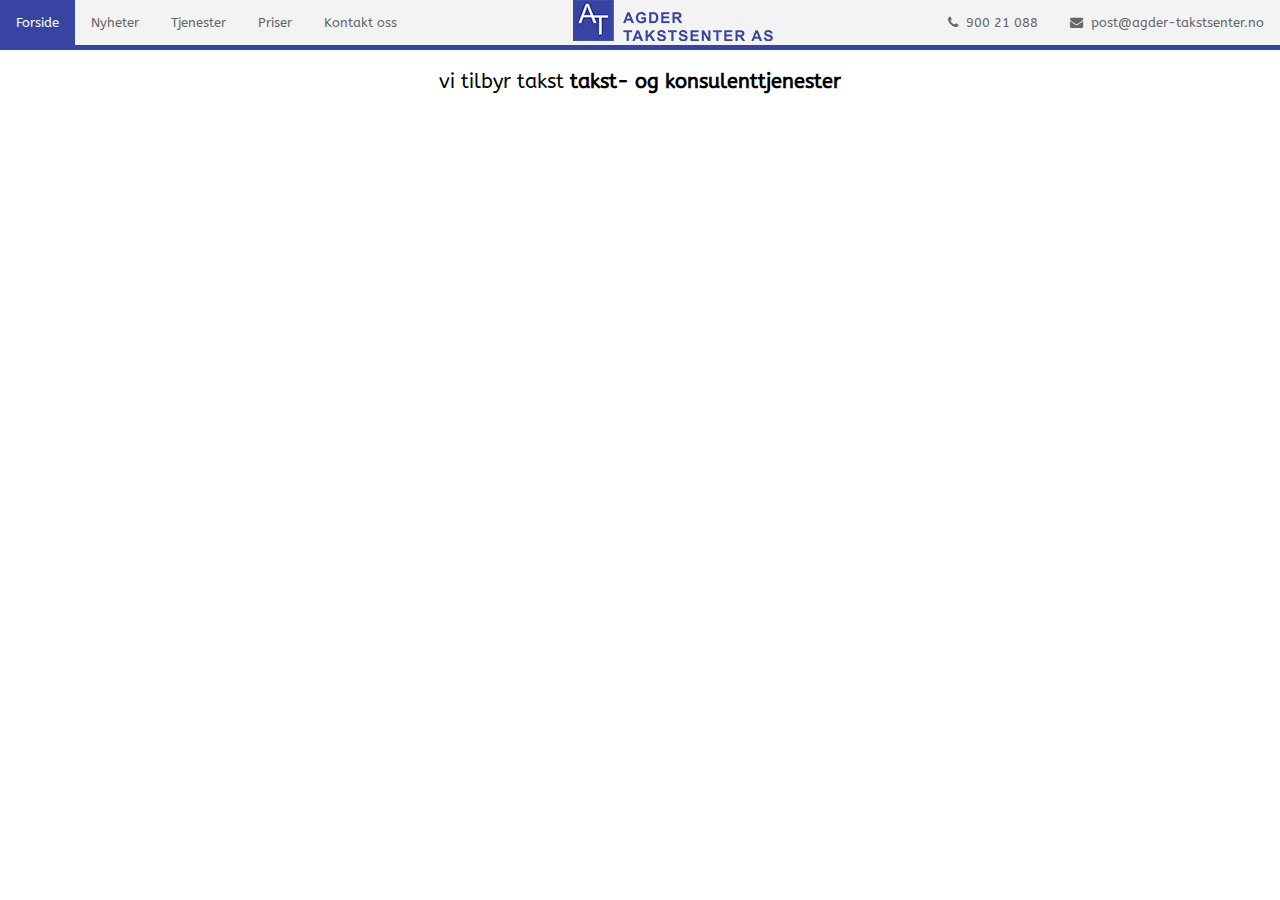
==== index.html @ 8d5381c6 "Add files via upload" ====
<!DOCTYPE html>
<html>
    <head>
        <meta name="viewport" content="width=device-width, initial-scale=1.0">

        <link rel=shortcut icon type=image/x-icon href="image/favicon.svg"/>

        <link rel="stylesheet" href="https://cdnjs.cloudflare.com/ajax/libs/font-awesome/4.7.0/css/font-awesome.min.css">
        <link href='https://fonts.googleapis.com/css?family=ABeeZee' rel='stylesheet'>
        
        <!-- emoji -->
        <link href="https://afeld.github.io/emoji-css/emoji.css" rel="stylesheet">
        
        <!-- tittel og favicon -->
        <title>Forside - Agder Takstsenter AS</title>
        <link rel="shortcut icon" href="/image/favicon.png" type="image/png"/>
        
        <link rel="stylesheet" type="text/css" href="css/index.css">
        
    </head>
        <body style="margin: 0;">
        
        <ul>
            <li><a class="active" href="../index.html">Forside</a></li>
            <li><a href="nyheter/nyheter.html">Nyheter</a></li>
            <li><a href="tjenester/tjenester.html">Tjenester</a></li>
            <li><a href="priser/priser.html">Priser</a></li>
            <li><a href="kontaktoss/kontaktoss.html">Kontakt oss</a></li>
            <li class="image"><b class="" href="#"><img src="../image/toppbilde.png"></b></li>
            <li style="float:right"><a href="mailto:enter@email.here"><i class="fa fa-envelope" aria-hidden="true"></i>&nbsp; post@agder-takstsenter.no</a></li>
            <li style="float:right"><a href="#"><i class="fa fa-phone" aria-hidden="true"></i>&nbsp; 900 21 088</a></li>
        </ul>
            
            <ul class="blaa">
                <li class="blaastrek">.</li>
            </ul>
            
            <p class="topptekst"> vi tilbyr takst <b>takst- og konsulenttjenester</b></p>
        
    </body>
</html>
---- css/index.css ----
body {
    font-family: 'ABeeZee';font-size: 13px;
}

.blaa {
    background-color: #3744a2;
    height: 5px;
    
}

.blaastrek {
    color: #3744a2;
    
}


ul {
    list-style-type: none;
    margin: 0;
    padding: 0;
    overflow: hidden;
    background-color: #f3f3f3;
    text-align: center;
}

li {
    float: left;
}

li a {
    display: block;
    color: #666;
    text-align: center;
    padding: 14.8px 16px;
    text-decoration: none;
}

li a:hover:not(.active) {
    background-color: #ddd;
}

li a.active {
    color: white;
    background-color: #3744a2;
}

li.image {
    float: none;
    display: inline-block; 
}

li b {
    cursor: pointer;
}




h1 {
    text-align: center;
}

.topptekst {
    text-align: center;
    font-size: 20px;
}
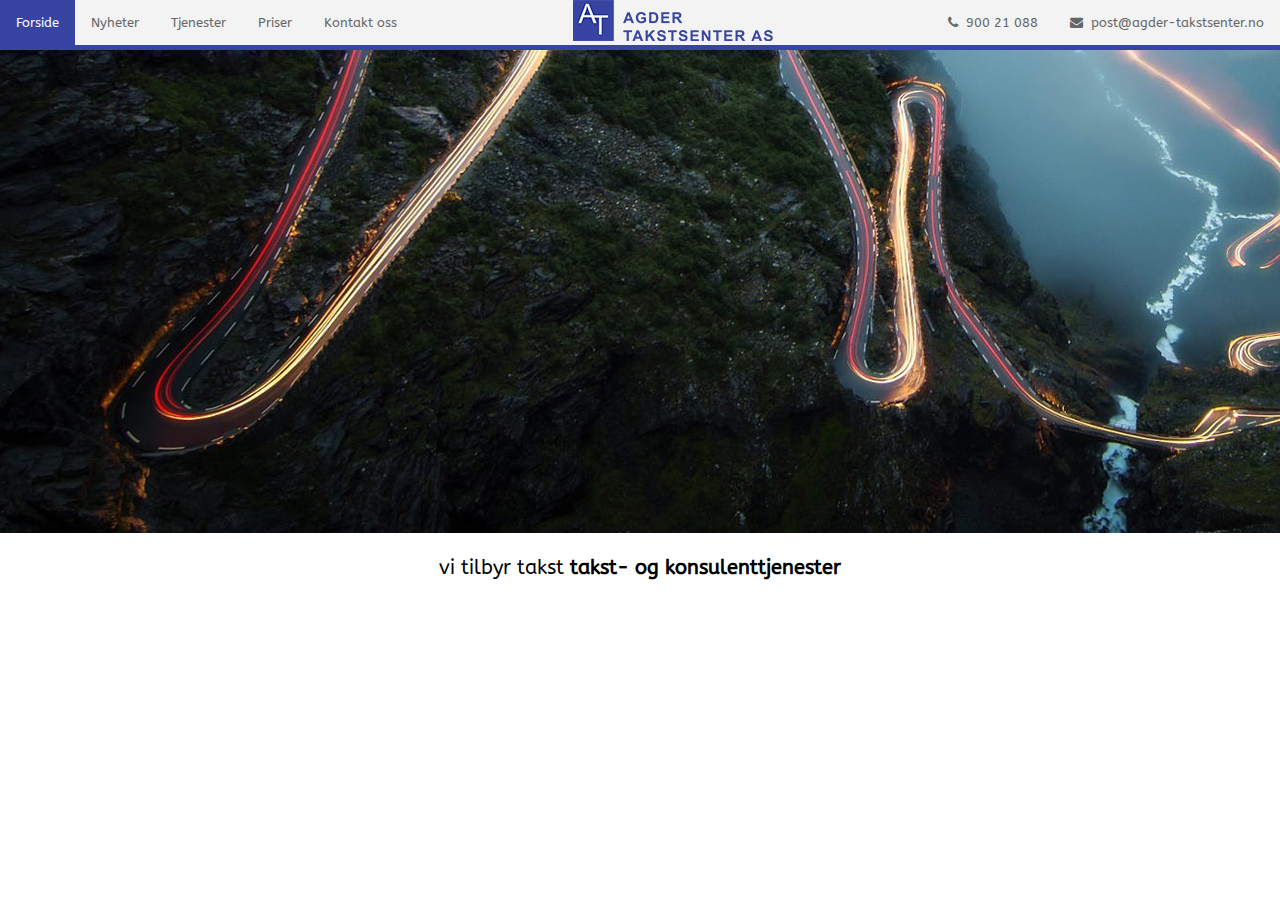
==== commit 03ab4f6a: "Add files via upload" ====
--- a/index.html
+++ b/index.html
@@ -35,6 +35,9 @@
                 <li class="blaastrek">.</li>
             </ul>
             
+            <img class="toppbilde" src="/image/slideshow/2.png">
+
+            
             <p class="topptekst"> vi tilbyr takst <b>takst- og konsulenttjenester</b></p>
         
     </body>
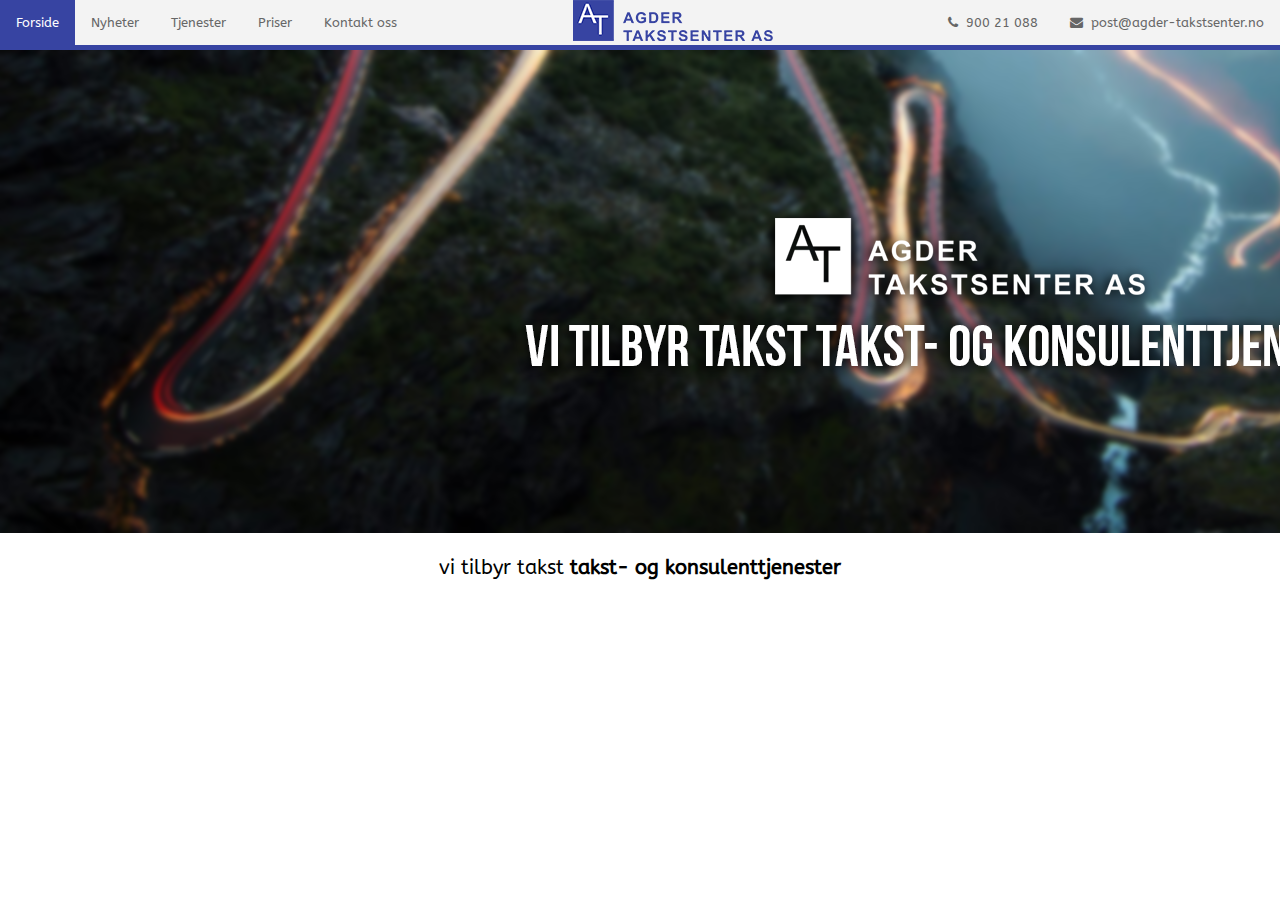
==== commit 1b9057d4: "index" ====
--- a/index.html
+++ b/index.html
@@ -26,7 +26,7 @@
             <li><a href="tjenester/tjenester.html">Tjenester</a></li>
             <li><a href="priser/priser.html">Priser</a></li>
             <li><a href="kontaktoss/kontaktoss.html">Kontakt oss</a></li>
-            <li class="image"><b class="" href="#"><img src="../image/toppbilde.png"></b></li>
+            <li class="image"><b class="" href="#"><img src="image/toppbilde.png"></b></li>
             <li style="float:right"><a href="mailto:enter@email.here"><i class="fa fa-envelope" aria-hidden="true"></i>&nbsp; post@agder-takstsenter.no</a></li>
             <li style="float:right"><a href="#"><i class="fa fa-phone" aria-hidden="true"></i>&nbsp; 900 21 088</a></li>
         </ul>
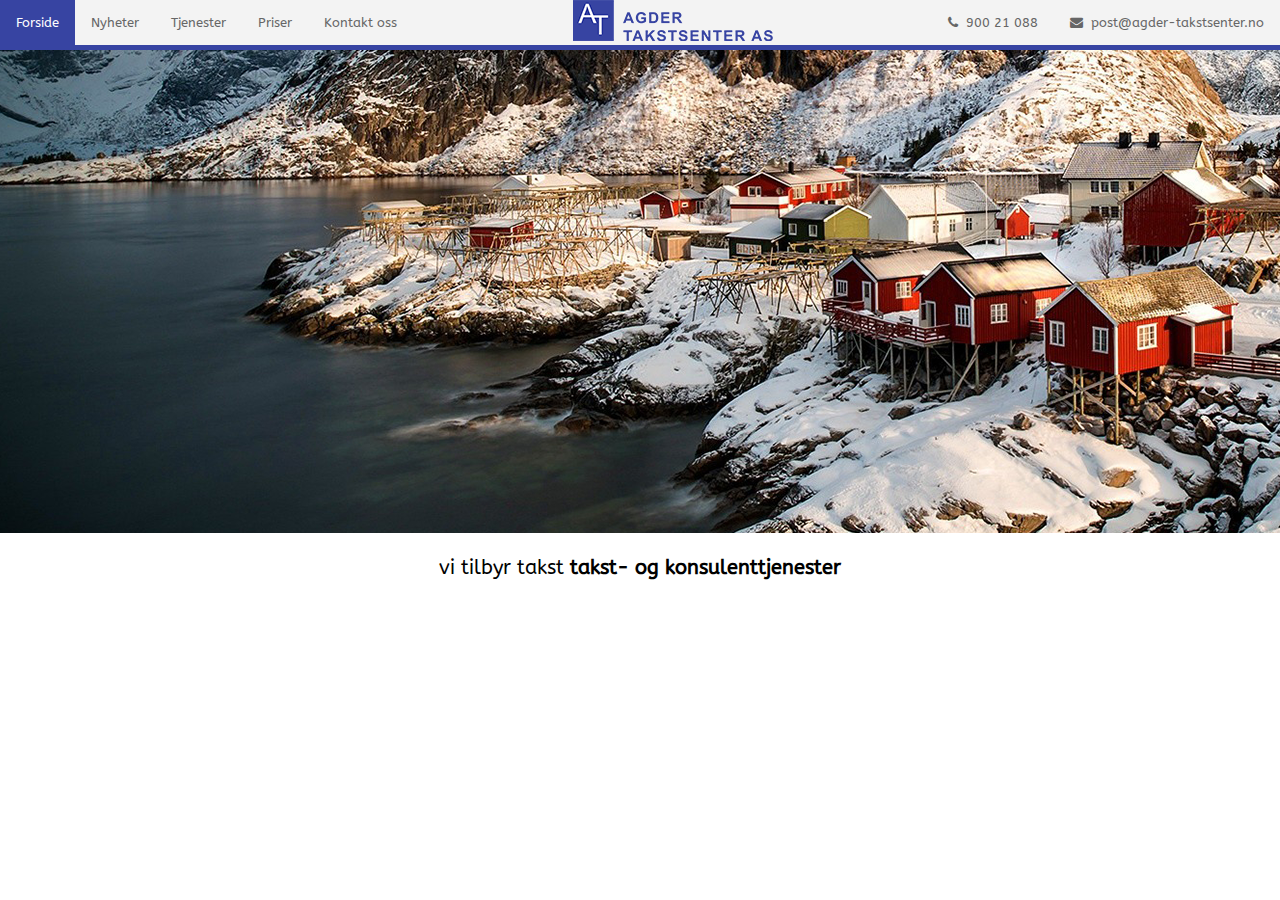
==== commit e154c1ec: "bilde forside og forside" ====
--- a/index.html
+++ b/index.html
@@ -13,7 +13,7 @@
         
         <!-- tittel og favicon -->
         <title>Forside - Agder Takstsenter AS</title>
-        <link rel="shortcut icon" href="/image/favicon.png" type="image/png"/>
+        <link rel="shortcut icon" href="image/favicon.png" type="image/png"/>
         
         <link rel="stylesheet" type="text/css" href="css/index.css">
         
@@ -35,7 +35,7 @@
                 <li class="blaastrek">.</li>
             </ul>
             
-            <img class="toppbilde" src="/image/slideshow/2.png">
+            <img class="toppbilde" src="image/slideshow/1.png">
 
             
             <p class="topptekst"> vi tilbyr takst <b>takst- og konsulenttjenester</b></p>
